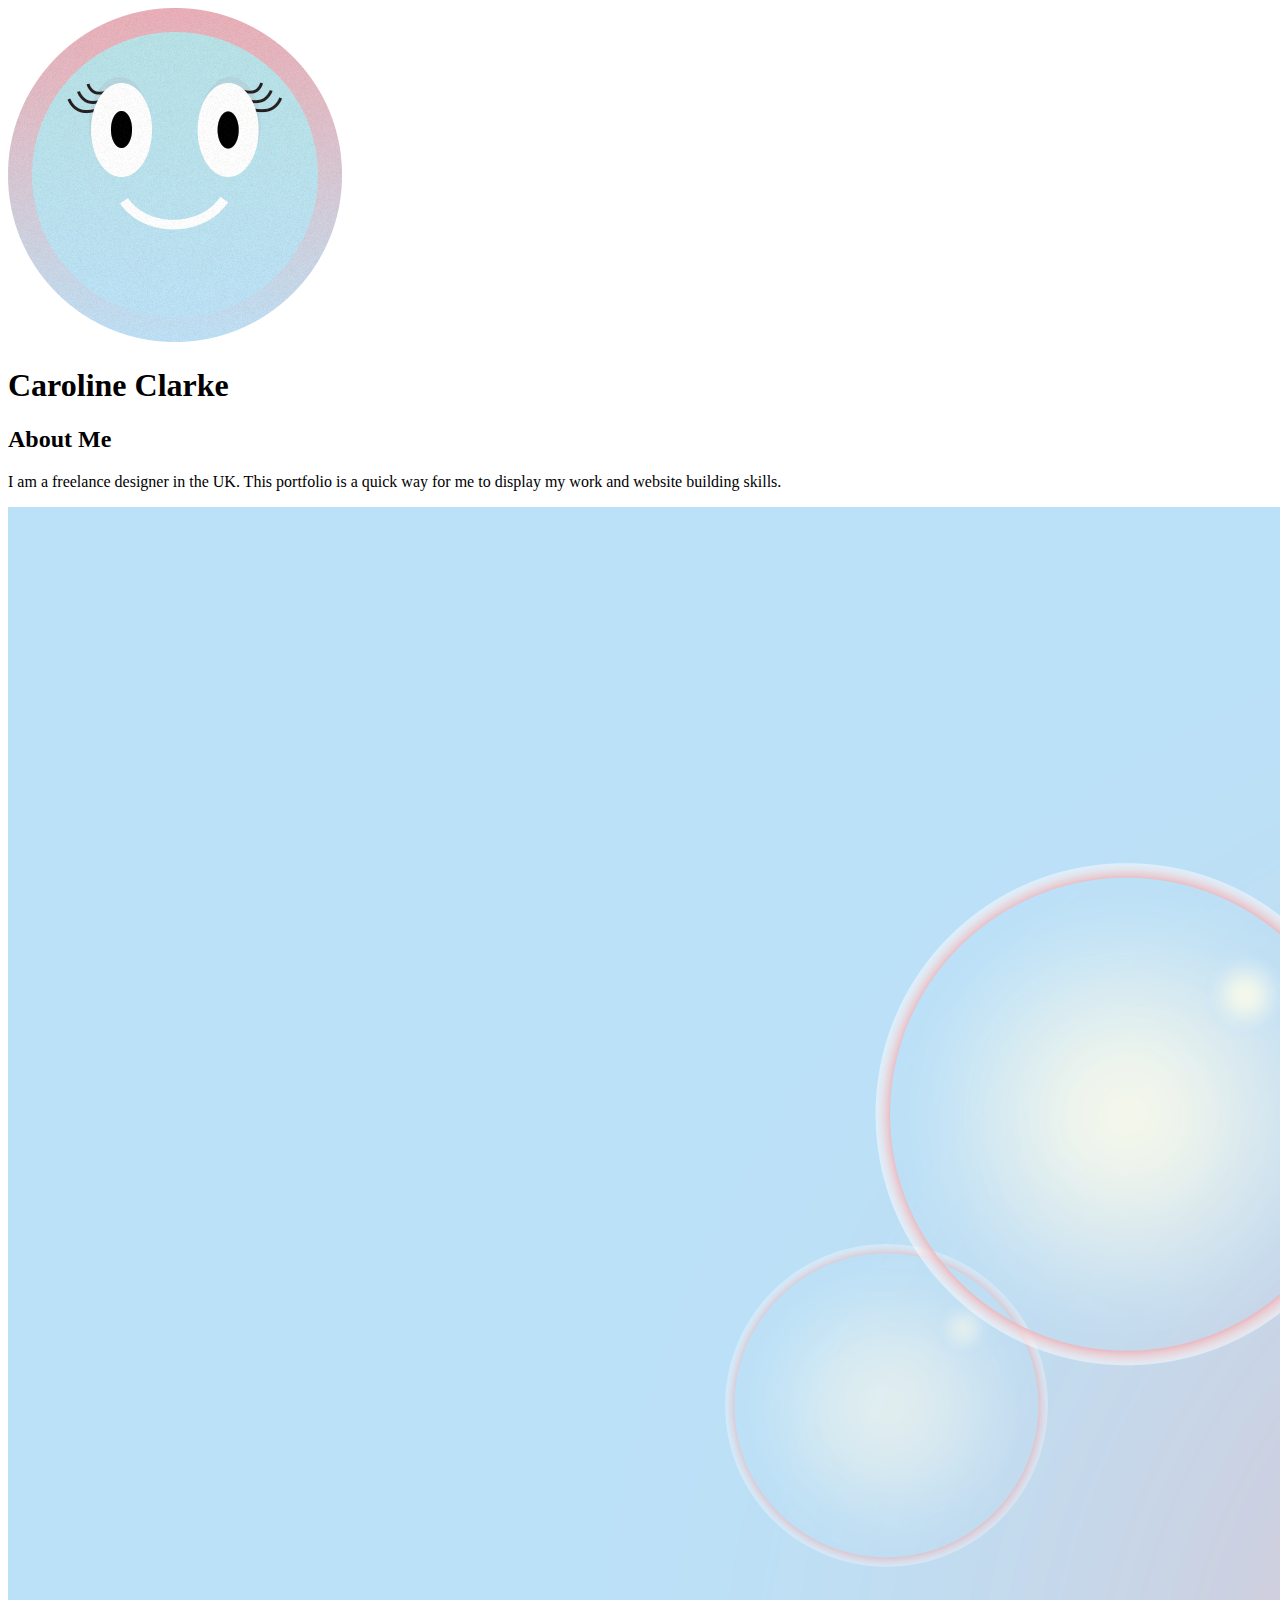
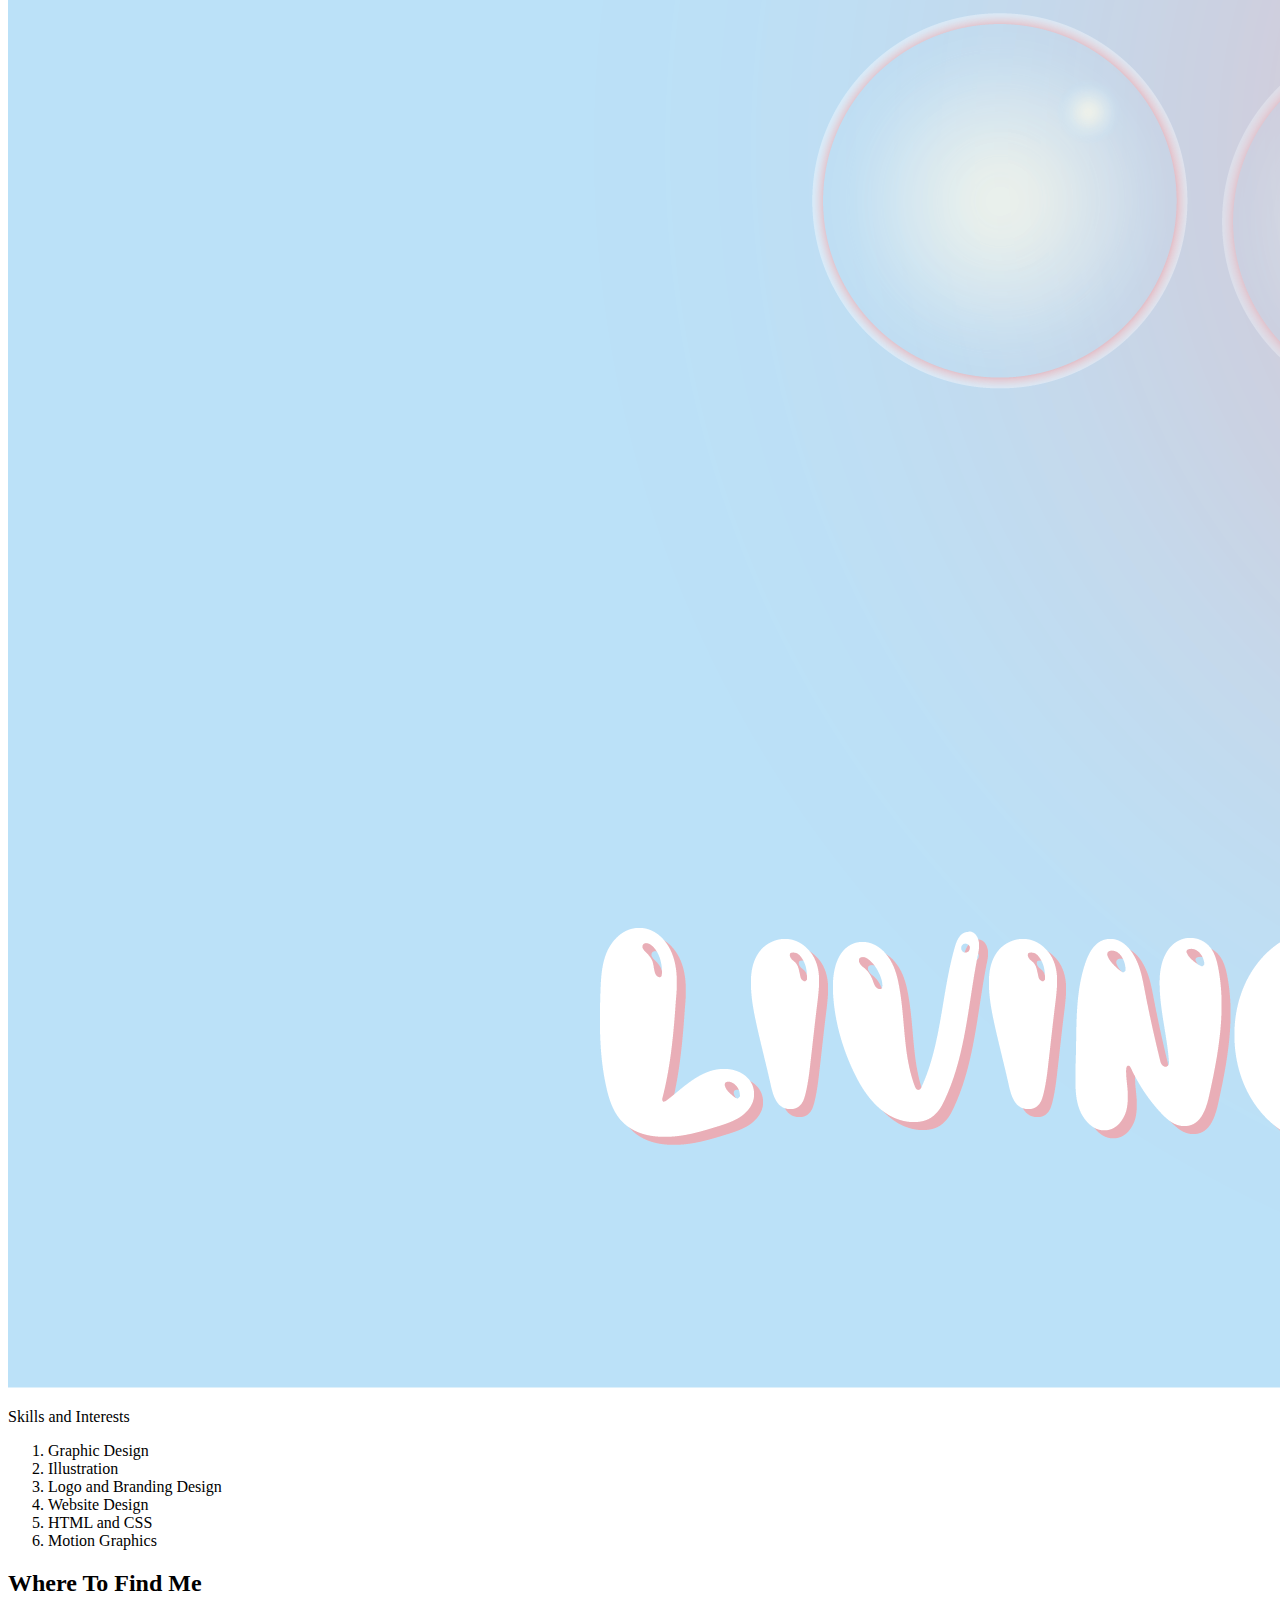
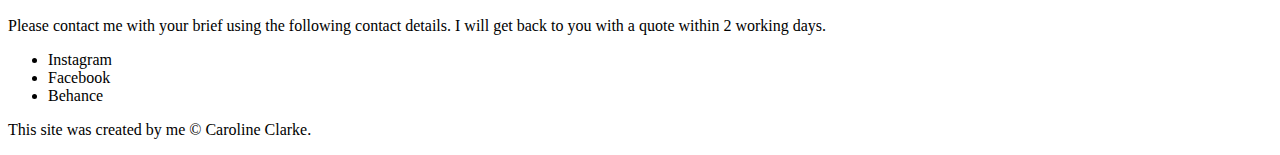
==== index.html @ 9c9b5380 "Added my index.html file and a few images" ====
<!DOCTYPE html>
<head>
    <title>Caroline Clarke Designs</title>
    <link rel="icon" href="img/LOGO.png">
</head>
<body>
    <!-- header element -->
    <header>
        <img src="img/LOGO.png">
        <h1>Caroline Clarke</h1>
    </header>

    <!-- main element -->
    <main>
        <h2>About Me</h2>
        <p>I am a freelance designer in the UK. This portfolio is a quick way for me to display my work and website building skills. </p>
        <img src="img/Bubbles.png">
        <p>Skills and Interests</p>
        <ol>
            <li>Graphic Design</li>
            <li>Illustration</li>
            <li>Logo and Branding Design</li>
            <li>Website Design</li>
            <li>HTML and CSS</li>
            <li>Motion Graphics</li>
        </ol>
        <!-- where to find me -->
        <h2>Where To Find Me</h2>
        <p>Please contact me with your brief using the following contact details. I will get back to you with a quote within 2 working days.</p>
        <ul>
            <li><a target="_blank" href="https://instagram.com/designsbycc"></a>Instagram</li>
            <li><a target="_blank" href="https://facebook.com"></a>Facebook</li>
            <li><a target="_blank" href="https://behance.com"></a>Behance</li>
            
        </ul>
    </main>
    <!-- footer element -->
    <footer>
        <p>This site was created by me &copy; Caroline Clarke.</p>
    </footer>
    
</body>
</html>
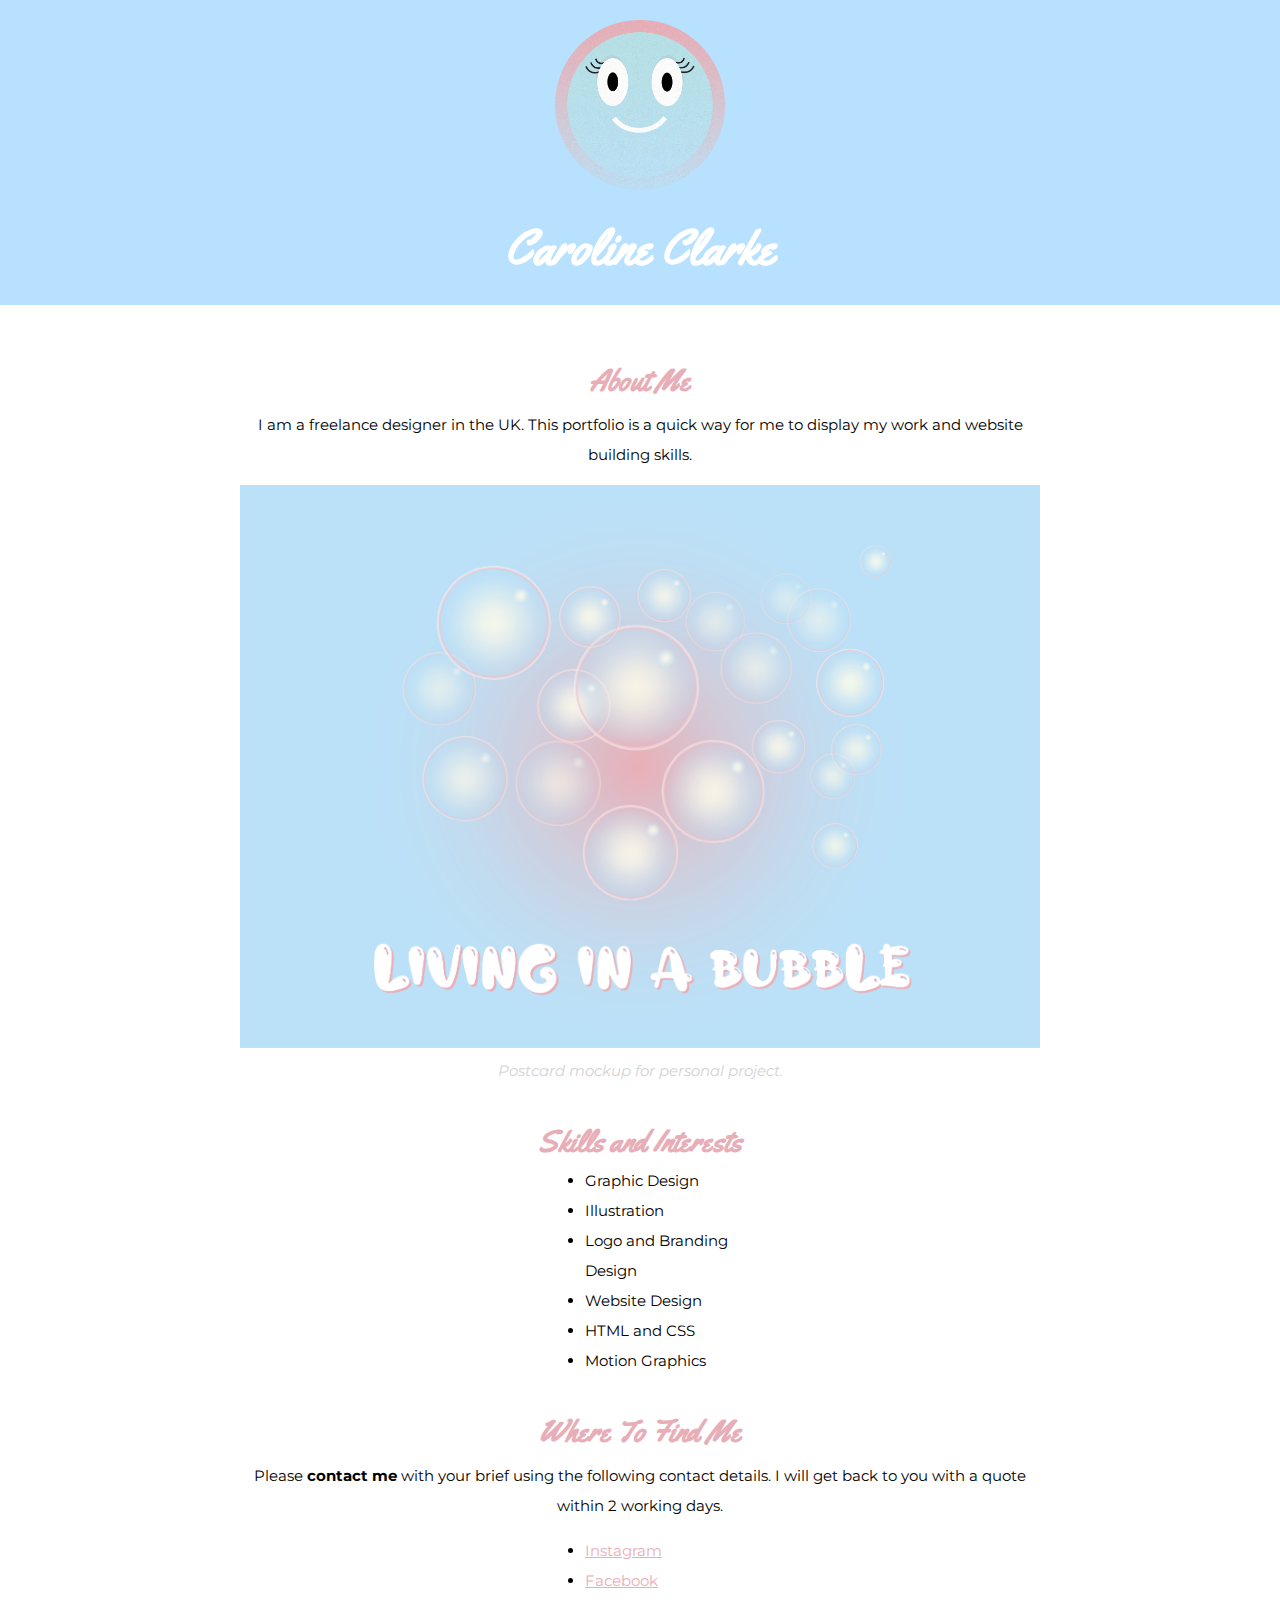
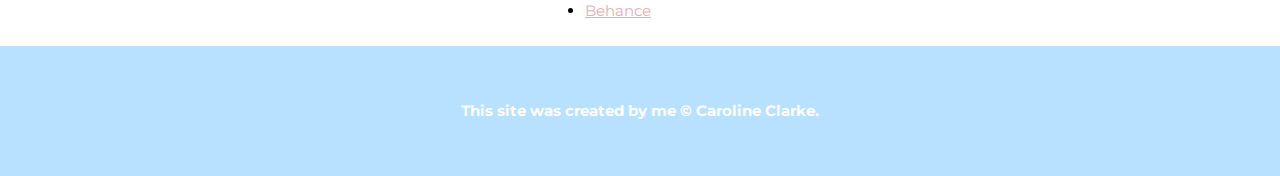
==== commit 457c4413: "Wrote the CSS for my website and changed some HTML" ====
--- a/index.html
+++ b/index.html
@@ -2,41 +2,47 @@
 <head>
     <title>Caroline Clarke Designs</title>
     <link rel="icon" href="img/LOGO.png">
+    <link href="https://fonts.googleapis.com/css2?family=Montserrat&family=Yellowtail&display=swap" rel="stylesheet">
+    <link rel="stylesheet" type="text/css" href="css/cc.css">
 </head>
 <body>
     <!-- header element -->
     <header>
         <img src="img/LOGO.png">
         <h1>Caroline Clarke</h1>
+     
     </header>
 
     <!-- main element -->
     <main>
         <h2>About Me</h2>
         <p>I am a freelance designer in the UK. This portfolio is a quick way for me to display my work and website building skills. </p>
+    <!-- image and caption -->
         <img src="img/Bubbles.png">
-        <p>Skills and Interests</p>
-        <ol>
+        <p class="caption">Postcard mockup for personal project.</p>
+     <!-- skills and interests -->
+        <h2>Skills and Interests</h2>
+        <ul>
             <li>Graphic Design</li>
             <li>Illustration</li>
             <li>Logo and Branding Design</li>
             <li>Website Design</li>
             <li>HTML and CSS</li>
             <li>Motion Graphics</li>
-        </ol>
-        <!-- where to find me -->
+        </ul>
+    <!-- where to find me -->
         <h2>Where To Find Me</h2>
-        <p>Please contact me with your brief using the following contact details. I will get back to you with a quote within 2 working days.</p>
+        <p>Please <b>contact me</b> with your brief using the following contact details. I will get back to you with a quote within 2 working days.</p>
         <ul>
-            <li><a target="_blank" href="https://instagram.com/designsbycc"></a>Instagram</li>
-            <li><a target="_blank" href="https://facebook.com"></a>Facebook</li>
-            <li><a target="_blank" href="https://behance.com"></a>Behance</li>
+            <li><a target="_blank" href="https://instagram.com/designsbycc">Instagram</a></li>
+            <li><a target="_blank" href="https://facebook.com">Facebook</a></li>
+            <li><a target="_blank" href="https://behance.com">Behance</a></li>
             
         </ul>
     </main>
     <!-- footer element -->
     <footer>
-        <p>This site was created by me &copy; Caroline Clarke.</p>
+        <p><b>This site was created by me &copy; Caroline Clarke.</b></p>
     </footer>
     
 </body>
--- a/css/cc.css
+++ b/css/cc.css
@@ -0,0 +1,84 @@
+body{
+    margin:0px;
+    font-family: 'Montserrat', sans-serif;
+    font-size: 20px;
+    line-height: 30px; 
+}
+
+header{
+    background-color: #B8E1FF;
+    text-align: center;
+    padding-top: 20px;
+    padding-bottom: 10px;
+}
+
+h1, h2{
+    text-align: center;
+    font-family: 'Yellowtail', cursive;
+}
+
+header h1{
+    color: white;
+    font-size: 50px;
+    
+}
+
+header img{ 
+    width: 170px;
+}
+
+main{
+    max-width: 800px;
+    margin: 0 auto;
+    padding: 20px;
+}
+
+main img{
+    max-width: 100%;
+}
+
+h2{
+    font-size: 30px;
+    color:#E8AEB7;
+    margin: 40px 0 10px;
+}
+
+p{
+    text-align: center;
+    font-size: 15px;
+}
+
+li{
+    text-align: left;
+    font-size: 15px;
+}
+ul{
+    max-width:150px;
+    margin: 0 auto;
+}
+
+a{
+    color: #e8aeb7;
+}
+a:hover{
+
+    color: #b8e1ff;
+}
+
+footer{
+    background-color: #b8e1ff;
+    text-align: center;
+    color: white;
+    padding: 50px;
+}
+
+
+footer p{
+        margin: 0;
+}
+
+p.caption{
+    color: lightgrey;
+    font-style: italic;
+    margin-top: 0;
+}
